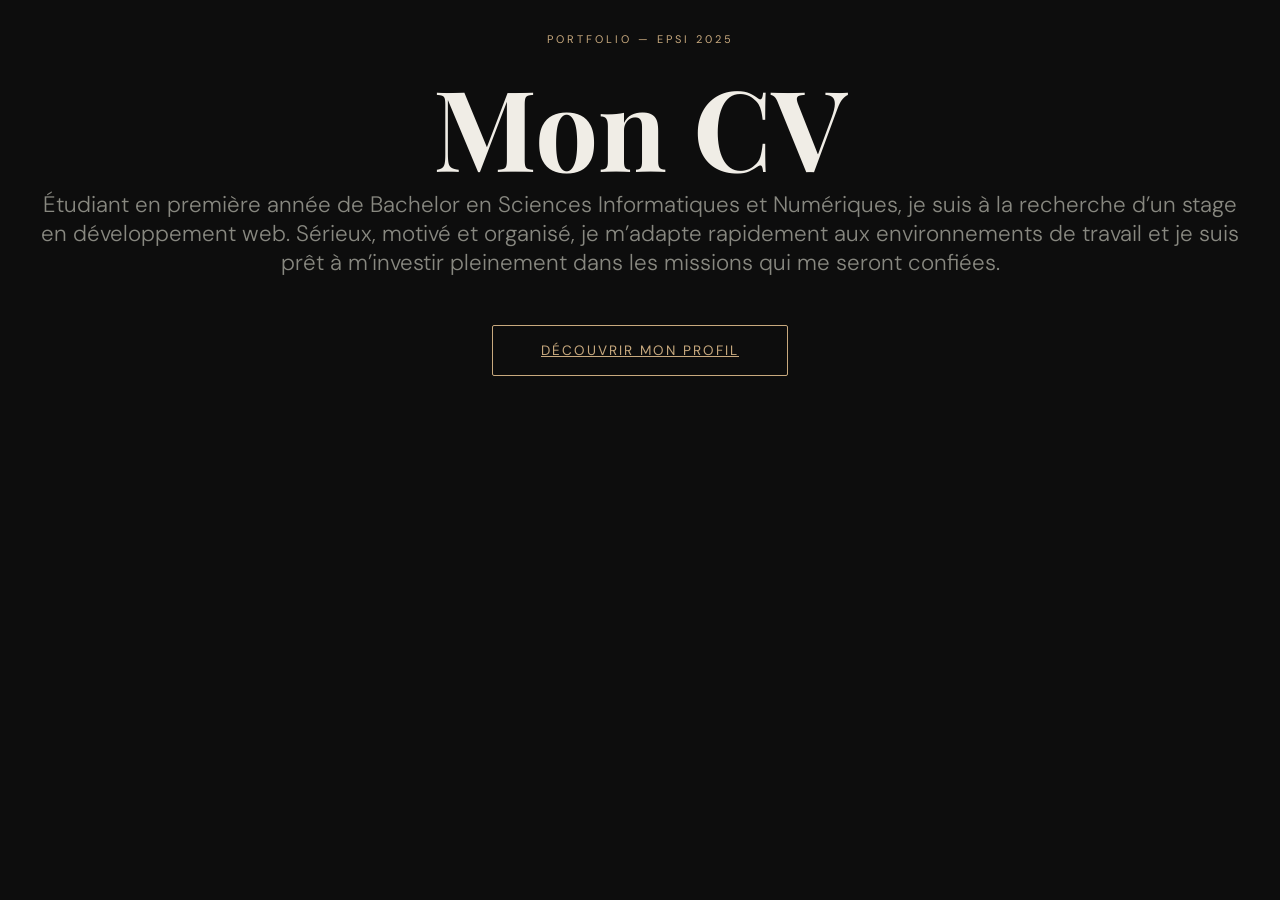
==== index.html @ eb56fd14 "Add files via upload" ====
<!DOCTYPE html>
<html lang="fr">
<head>
    <meta charset="UTF-8">
    <title>Mon CV</title>
    <link href="https://fonts.googleapis.com/css2?family=Playfair+Display:wght@400;700&family=DM+Sans:wght@300;400;500&display=swap" rel="stylesheet" />
    <link rel="stylesheet" href="style.css">
</head>
<body>

<div id="page-home">
    <div class="home-inner">
        <p class="home-tag">Portfolio — EPSI 2025</p>
        <h1 class="home-title">Mon CV</h1>
        <p class="home-subtitle">Étudiant en première année de Bachelor en
            Sciences Informatiques et Numériques, je suis à la
            recherche d’un stage en développement web. Sérieux, motivé et organisé, je m’adapte rapidement
            aux environnements de travail et je suis prêt à
            m’investir pleinement dans les missions qui me
            seront confiées.<br>
            </p>
        <a href="cv.html" class="btn-enter">Découvrir mon profil</a>
    </div>
</div>

</body>
</html>
---- style.css ----
*, *::before, *::after { box-sizing: border-box; margin: 0; padding: 0; }

:root {
    --bg: #0d0d0d
;
    --surface: #161616;
    --card: #1e1e1e;
    --accent: #c8a97e;
    --text: #f0ede6;
    --muted: #888880;
    --border: rgba(200,169,126,0.18);
    --radius: 12px;
}

body {
    font-family: 'DM Sans', sans-serif;
    background: var(--bg);
    color: var(--text);
    min-height: 100vh;
}

/* PAGES */
.page { display: none; min-height: 100vh; }
.page.active { display: flex; flex-direction: column; }

/* PAGE 1 */
#page-home {
    align-items: center;
    justify-content: center;
}

.home-inner { text-align: center; padding: 2rem; animation: fadeUp 0.9s ease both; }

.home-tag {
    font-size: 11px;
    letter-spacing: 3px;
    text-transform: uppercase;
    color: var(--accent);
    margin-bottom: 1.5rem;
}

.home-title {
    font-family: 'Playfair Display', serif;
    font-size: clamp(3.5rem, 10vw, 7rem);
    font-weight: 700;
    line-height: 1.0;
    margin-bottom: 0.5rem;
}

.home-subtitle {
    font-size: clamp(1rem, 3vw, 1.4rem);
    color: var(--muted);
    font-weight: 300;
    margin-bottom: 3rem;
}

.btn-enter {
    display: inline-block;
    padding: 1rem 3rem;
    border: 1px solid var(--accent);
    color: var(--accent);
    font-family: 'DM Sans', sans-serif;
    font-size: 0.85rem;
    letter-spacing: 2px;
    text-transform: uppercase;
    cursor: pointer;
    background: transparent;
    border-radius: 2px;
    transition: background 0.3s, color 0.3s;
}

.btn-enter:hover { background: var(--accent); color: #0d0d0d; }

/* PAGE 2 */
.menu-header {
    padding: 2rem 3rem 1rem;
    border-bottom: 1px solid var(--border);
}

.menu-logo {
    font-family: 'Playfair Display', serif;
    font-size: 1.3rem;
    cursor: pointer;
}

.menu-logo span { color: var(--accent); }

.menu-body {
    flex: 1;
    display: flex;
    flex-direction: column;
    align-items: center;
    justify-content: center;
    padding: 3rem 2rem;
}

.menu-intro { text-align: center; margin-bottom: 2.5rem; }
.menu-intro h2 { font-family: 'Playfair Display', serif; font-size: clamp(1.8rem, 5vw, 3rem); font-weight: 400; margin-bottom: 0.5rem; }
.menu-intro p { color: var(--muted); font-size: 0.9rem; }

.menu-grid {
    display: grid;
    grid-template-columns: repeat(auto-fit, minmax(200px, 1fr));
    gap: 1rem;
    width: 100%;
    max-width: 900px;
}

.menu-btn {
    background: var(--card);
    border: 1px solid var(--border);
    border-radius: var(--radius);
    padding: 1.8rem 1.5rem;
    cursor: pointer;
    text-align: left;
    transition: border-color 0.3s, transform 0.2s;
    display: flex;
    flex-direction: column;
    gap: 0.6rem;
}

.menu-btn:hover { border-color: var(--accent); transform: translateY(-3px); }
.menu-btn-icon { font-size: 1.5rem; }
.menu-btn-label { font-size: 1rem; font-weight: 500; color: var(--text); }
.menu-btn-sub { font-size: 0.78rem; color: var(--muted); }
.menu-btn .arrow { color: var(--accent); font-size: 1.1rem; }

/* SOUS-PAGES */
.sub-header {
    padding: 1.5rem 3rem;
    border-bottom: 1px solid var(--border);
    display: flex;
    align-items: center;
    gap: 1.5rem;
}

.back-btn {
    background: transparent;
    border: 1px solid var(--border);
    color: var(--muted);
    padding: 0.45rem 1rem;
    border-radius: 6px;
    cursor: pointer;
    font-size: 0.82rem;
    font-family: 'DM Sans', sans-serif;
    transition: border-color 0.2s, color 0.2s;
}

.back-btn:hover { border-color: var(--accent); color: var(--accent); }
.sub-header-title { font-family: 'Playfair Display', serif; font-size: 1.4rem; font-weight: 400; }

.sub-body { max-width: 860px; margin: 0 auto; padding: 3rem 2rem; animation: fadeUp 0.5s ease both; }

.section-title { font-family: 'Playfair Display', serif; font-size: 2rem; font-weight: 400; margin-bottom: 0.4rem; }
.section-line { width: 40px; height: 2px; background: var(--accent); margin-bottom: 2.5rem; }

.cv-card { background: var(--card); border: 1px solid var(--border); border-radius: var(--radius); padding: 1.5rem 1.8rem; margin-bottom: 1.2rem; }
.cv-card-top { display: flex; justify-content: space-between; align-items: flex-start; margin-bottom: 0.6rem; }
.cv-card h3 { font-size: 1rem; font-weight: 500; }
.cv-card .date { font-size: 0.78rem; color: var(--accent); font-weight: 500; }
.cv-card .org { font-size: 0.85rem; color: var(--muted); margin-bottom: 0.5rem; }
.cv-card p { font-size: 0.87rem; color: #aaa; line-height: 1.7; }

.skills-grid { display: grid; grid-template-columns: repeat(auto-fill, minmax(150px, 1fr)); gap: 0.9rem; }
.skill-chip { background: var(--card); border: 1px solid var(--border); border-radius: 8px; padding: 0.9rem 1rem; text-align: center; }
.skill-name { font-size: 0.85rem; font-weight: 500; margin-bottom: 0.4rem; }
.skill-bar-bg { height: 3px; background: rgba(200,169,126,0.15); border-radius: 2px; overflow: hidden; }
.skill-bar-fill { height: 100%; background: var(--accent); border-radius: 2px; }

.info-grid { display: grid; grid-template-columns: 1fr 1fr; gap: 1.2rem; }
.info-item { background: var(--card); border: 1px solid var(--border); border-radius: var(--radius); padding: 1.2rem 1.5rem; }
.info-item label { font-size: 0.72rem; letter-spacing: 1.5px; text-transform: uppercase; color: var(--accent); display: block; margin-bottom: 0.4rem; }
.info-item span { font-size: 0.95rem; }

.interests-grid { display: grid; grid-template-columns: repeat(auto-fill, minmax(160px, 1fr)); gap: 1rem; }
.interest-card { background: var(--card); border: 1px solid var(--border); border-radius: var(--radius); padding: 1.5rem 1rem; text-align: center; }
.interest-card .icon { font-size: 2rem; margin-bottom: 0.6rem; display: block; }
.interest-card span { font-size: 0.88rem; color: var(--muted); }

.contact-grid { display: grid; grid-template-columns: 1fr 1fr; gap: 1rem; }
.contact-item { background: var(--card); border: 1px solid var(--border); border-radius: var(--radius); padding: 1.4rem 1.5rem; display: flex; align-items: center; gap: 1rem; }
.contact-icon { width: 40px; height: 40px; border-radius: 50%; background: rgba(200,169,126,0.1); display: flex; align-items: center; justify-content: center; font-size: 1.1rem; flex-shrink: 0; }
.contact-item label { font-size: 0.72rem; letter-spacing: 1px; text-transform: uppercase; color: var(--accent); display: block; }
.contact-item span { font-size: 0.9rem; }

@keyframes fadeUp {
    from { opacity: 0; transform: translateY(20px); }
    to   { opacity: 1; transform: translateY(0); }
}

@media (max-width: 600px) {
    .menu-header, .sub-header { padding: 1rem 1.5rem; }
    .sub-body { padding: 2rem 1rem; }
    .info-grid, .contact-grid { grid-template-columns: 1fr; }
}
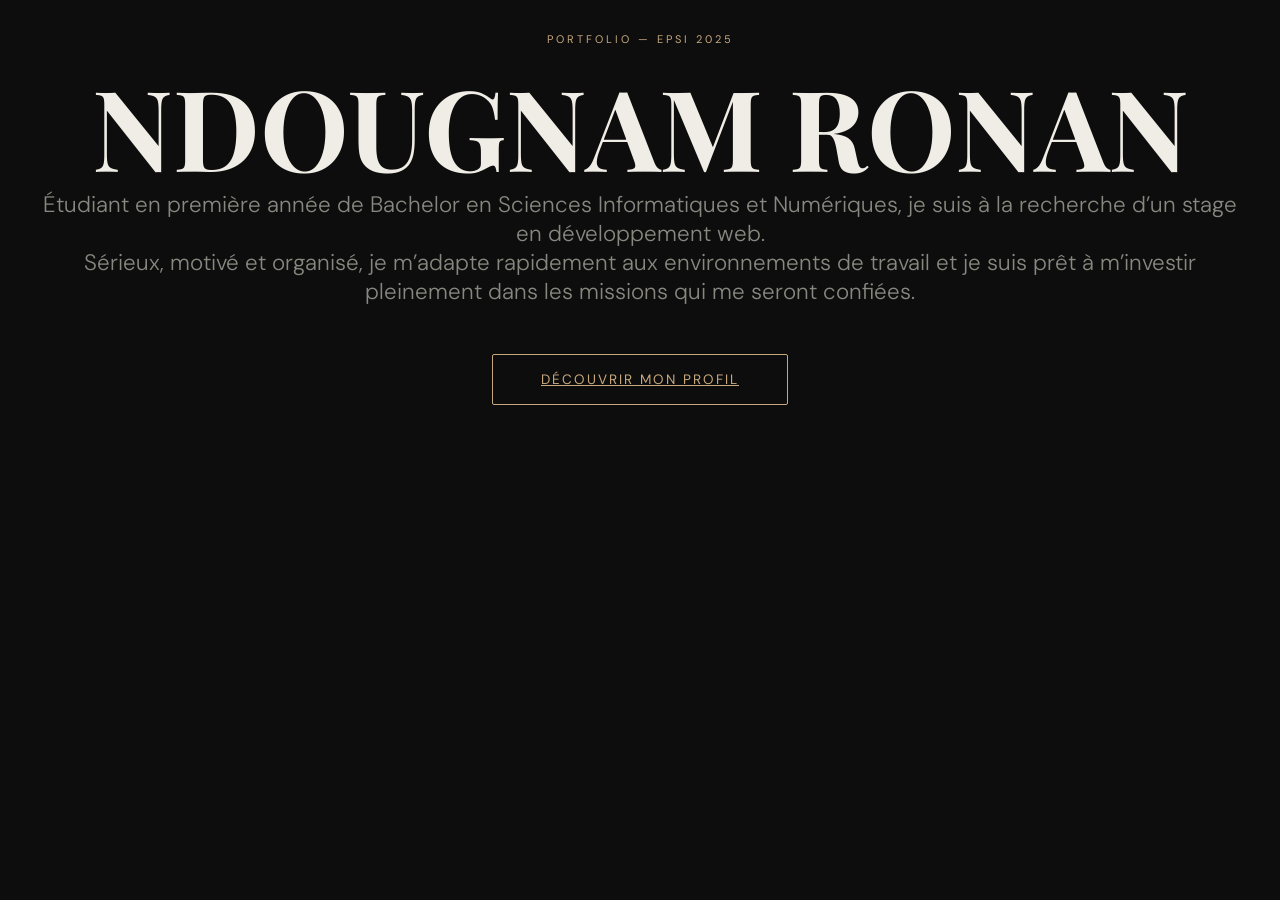
==== commit 2c0b89e8: "mon commit" ====
--- a/index.html
+++ b/index.html
@@ -1,27 +1,27 @@
-<!DOCTYPE html>
-<html lang="fr">
-<head>
-    <meta charset="UTF-8">
-    <title>Mon CV</title>
-    <link href="https://fonts.googleapis.com/css2?family=Playfair+Display:wght@400;700&family=DM+Sans:wght@300;400;500&display=swap" rel="stylesheet" />
-    <link rel="stylesheet" href="style.css">
-</head>
-<body>
-
-<div id="page-home">
-    <div class="home-inner">
-        <p class="home-tag">Portfolio — EPSI 2025</p>
-        <h1 class="home-title">Mon CV</h1>
-        <p class="home-subtitle">Étudiant en première année de Bachelor en
-            Sciences Informatiques et Numériques, je suis à la
-            recherche d’un stage en développement web. Sérieux, motivé et organisé, je m’adapte rapidement
-            aux environnements de travail et je suis prêt à
-            m’investir pleinement dans les missions qui me
-            seront confiées.<br>
-            </p>
-        <a href="cv.html" class="btn-enter">Découvrir mon profil</a>
-    </div>
-</div>
-
-</body>
+<!DOCTYPE html>
+<html lang="fr">
+<head>
+    <meta charset="UTF-8">
+    <title>Mon CV</title>
+    <link href="https://fonts.googleapis.com/css2?family=Playfair+Display:wght@400;700&family=DM+Sans:wght@300;400;500&display=swap" rel="stylesheet" />
+    <link rel="stylesheet" href="style.css">
+</head>
+<body>
+
+<div id="page-home">
+    <div class="home-inner">
+        <p class="home-tag">Portfolio — EPSI 2025</p>
+        <h1 class="home-title">NDOUGNAM RONAN</h1>
+        <p class="home-subtitle">Étudiant en première année de Bachelor en
+            Sciences Informatiques et Numériques, je suis à la
+            recherche d’un stage en développement web. <br> Sérieux, motivé et organisé, je m’adapte rapidement
+            aux environnements de travail et je suis prêt à
+            m’investir pleinement dans les missions qui me
+            seront confiées.<br>
+            </p>
+        <a href="cv.html" class="btn-enter">Découvrir mon profil</a>
+    </div>
+</div>
+
+</body>
 </html>
--- a/style.css
+++ b/style.css
@@ -1,195 +1,195 @@
-*, *::before, *::after { box-sizing: border-box; margin: 0; padding: 0; }
-
-:root {
-    --bg: #0d0d0d
-;
-    --surface: #161616;
-    --card: #1e1e1e;
-    --accent: #c8a97e;
-    --text: #f0ede6;
-    --muted: #888880;
-    --border: rgba(200,169,126,0.18);
-    --radius: 12px;
-}
-
-body {
-    font-family: 'DM Sans', sans-serif;
-    background: var(--bg);
-    color: var(--text);
-    min-height: 100vh;
-}
-
-/* PAGES */
-.page { display: none; min-height: 100vh; }
-.page.active { display: flex; flex-direction: column; }
-
-/* PAGE 1 */
-#page-home {
-    align-items: center;
-    justify-content: center;
-}
-
-.home-inner { text-align: center; padding: 2rem; animation: fadeUp 0.9s ease both; }
-
-.home-tag {
-    font-size: 11px;
-    letter-spacing: 3px;
-    text-transform: uppercase;
-    color: var(--accent);
-    margin-bottom: 1.5rem;
-}
-
-.home-title {
-    font-family: 'Playfair Display', serif;
-    font-size: clamp(3.5rem, 10vw, 7rem);
-    font-weight: 700;
-    line-height: 1.0;
-    margin-bottom: 0.5rem;
-}
-
-.home-subtitle {
-    font-size: clamp(1rem, 3vw, 1.4rem);
-    color: var(--muted);
-    font-weight: 300;
-    margin-bottom: 3rem;
-}
-
-.btn-enter {
-    display: inline-block;
-    padding: 1rem 3rem;
-    border: 1px solid var(--accent);
-    color: var(--accent);
-    font-family: 'DM Sans', sans-serif;
-    font-size: 0.85rem;
-    letter-spacing: 2px;
-    text-transform: uppercase;
-    cursor: pointer;
-    background: transparent;
-    border-radius: 2px;
-    transition: background 0.3s, color 0.3s;
-}
-
-.btn-enter:hover { background: var(--accent); color: #0d0d0d; }
-
-/* PAGE 2 */
-.menu-header {
-    padding: 2rem 3rem 1rem;
-    border-bottom: 1px solid var(--border);
-}
-
-.menu-logo {
-    font-family: 'Playfair Display', serif;
-    font-size: 1.3rem;
-    cursor: pointer;
-}
-
-.menu-logo span { color: var(--accent); }
-
-.menu-body {
-    flex: 1;
-    display: flex;
-    flex-direction: column;
-    align-items: center;
-    justify-content: center;
-    padding: 3rem 2rem;
-}
-
-.menu-intro { text-align: center; margin-bottom: 2.5rem; }
-.menu-intro h2 { font-family: 'Playfair Display', serif; font-size: clamp(1.8rem, 5vw, 3rem); font-weight: 400; margin-bottom: 0.5rem; }
-.menu-intro p { color: var(--muted); font-size: 0.9rem; }
-
-.menu-grid {
-    display: grid;
-    grid-template-columns: repeat(auto-fit, minmax(200px, 1fr));
-    gap: 1rem;
-    width: 100%;
-    max-width: 900px;
-}
-
-.menu-btn {
-    background: var(--card);
-    border: 1px solid var(--border);
-    border-radius: var(--radius);
-    padding: 1.8rem 1.5rem;
-    cursor: pointer;
-    text-align: left;
-    transition: border-color 0.3s, transform 0.2s;
-    display: flex;
-    flex-direction: column;
-    gap: 0.6rem;
-}
-
-.menu-btn:hover { border-color: var(--accent); transform: translateY(-3px); }
-.menu-btn-icon { font-size: 1.5rem; }
-.menu-btn-label { font-size: 1rem; font-weight: 500; color: var(--text); }
-.menu-btn-sub { font-size: 0.78rem; color: var(--muted); }
-.menu-btn .arrow { color: var(--accent); font-size: 1.1rem; }
-
-/* SOUS-PAGES */
-.sub-header {
-    padding: 1.5rem 3rem;
-    border-bottom: 1px solid var(--border);
-    display: flex;
-    align-items: center;
-    gap: 1.5rem;
-}
-
-.back-btn {
-    background: transparent;
-    border: 1px solid var(--border);
-    color: var(--muted);
-    padding: 0.45rem 1rem;
-    border-radius: 6px;
-    cursor: pointer;
-    font-size: 0.82rem;
-    font-family: 'DM Sans', sans-serif;
-    transition: border-color 0.2s, color 0.2s;
-}
-
-.back-btn:hover { border-color: var(--accent); color: var(--accent); }
-.sub-header-title { font-family: 'Playfair Display', serif; font-size: 1.4rem; font-weight: 400; }
-
-.sub-body { max-width: 860px; margin: 0 auto; padding: 3rem 2rem; animation: fadeUp 0.5s ease both; }
-
-.section-title { font-family: 'Playfair Display', serif; font-size: 2rem; font-weight: 400; margin-bottom: 0.4rem; }
-.section-line { width: 40px; height: 2px; background: var(--accent); margin-bottom: 2.5rem; }
-
-.cv-card { background: var(--card); border: 1px solid var(--border); border-radius: var(--radius); padding: 1.5rem 1.8rem; margin-bottom: 1.2rem; }
-.cv-card-top { display: flex; justify-content: space-between; align-items: flex-start; margin-bottom: 0.6rem; }
-.cv-card h3 { font-size: 1rem; font-weight: 500; }
-.cv-card .date { font-size: 0.78rem; color: var(--accent); font-weight: 500; }
-.cv-card .org { font-size: 0.85rem; color: var(--muted); margin-bottom: 0.5rem; }
-.cv-card p { font-size: 0.87rem; color: #aaa; line-height: 1.7; }
-
-.skills-grid { display: grid; grid-template-columns: repeat(auto-fill, minmax(150px, 1fr)); gap: 0.9rem; }
-.skill-chip { background: var(--card); border: 1px solid var(--border); border-radius: 8px; padding: 0.9rem 1rem; text-align: center; }
-.skill-name { font-size: 0.85rem; font-weight: 500; margin-bottom: 0.4rem; }
-.skill-bar-bg { height: 3px; background: rgba(200,169,126,0.15); border-radius: 2px; overflow: hidden; }
-.skill-bar-fill { height: 100%; background: var(--accent); border-radius: 2px; }
-
-.info-grid { display: grid; grid-template-columns: 1fr 1fr; gap: 1.2rem; }
-.info-item { background: var(--card); border: 1px solid var(--border); border-radius: var(--radius); padding: 1.2rem 1.5rem; }
-.info-item label { font-size: 0.72rem; letter-spacing: 1.5px; text-transform: uppercase; color: var(--accent); display: block; margin-bottom: 0.4rem; }
-.info-item span { font-size: 0.95rem; }
-
-.interests-grid { display: grid; grid-template-columns: repeat(auto-fill, minmax(160px, 1fr)); gap: 1rem; }
-.interest-card { background: var(--card); border: 1px solid var(--border); border-radius: var(--radius); padding: 1.5rem 1rem; text-align: center; }
-.interest-card .icon { font-size: 2rem; margin-bottom: 0.6rem; display: block; }
-.interest-card span { font-size: 0.88rem; color: var(--muted); }
-
-.contact-grid { display: grid; grid-template-columns: 1fr 1fr; gap: 1rem; }
-.contact-item { background: var(--card); border: 1px solid var(--border); border-radius: var(--radius); padding: 1.4rem 1.5rem; display: flex; align-items: center; gap: 1rem; }
-.contact-icon { width: 40px; height: 40px; border-radius: 50%; background: rgba(200,169,126,0.1); display: flex; align-items: center; justify-content: center; font-size: 1.1rem; flex-shrink: 0; }
-.contact-item label { font-size: 0.72rem; letter-spacing: 1px; text-transform: uppercase; color: var(--accent); display: block; }
-.contact-item span { font-size: 0.9rem; }
-
-@keyframes fadeUp {
-    from { opacity: 0; transform: translateY(20px); }
-    to   { opacity: 1; transform: translateY(0); }
-}
-
-@media (max-width: 600px) {
-    .menu-header, .sub-header { padding: 1rem 1.5rem; }
-    .sub-body { padding: 2rem 1rem; }
-    .info-grid, .contact-grid { grid-template-columns: 1fr; }
+*, *::before, *::after { box-sizing: border-box; margin: 0; padding: 0; }
+
+:root {
+    --bg: #0d0d0d
+;
+    --surface: #161616;
+    --card: #1e1e1e;
+    --accent: #c8a97e;
+    --text: #f0ede6;
+    --muted: #888880;
+    --border: rgba(200,169,126,0.18);
+    --radius: 12px;
+}
+
+body {
+    font-family: 'DM Sans', sans-serif;
+    background: var(--bg);
+    color: var(--text);
+    min-height: 100vh;
+}
+
+/* PAGES */
+.page { display: none; min-height: 100vh; }
+.page.active { display: flex; flex-direction: column; }
+
+/* PAGE 1 */
+#page-home {
+    align-items: center;
+    justify-content: center;
+}
+
+.home-inner { text-align: center; padding: 2rem; animation: fadeUp 0.9s ease both; }
+
+.home-tag {
+    font-size: 11px;
+    letter-spacing: 3px;
+    text-transform: uppercase;
+    color: var(--accent);
+    margin-bottom: 1.5rem;
+}
+
+.home-title {
+    font-family: 'Playfair Display', serif;
+    font-size: clamp(3.5rem, 10vw, 7rem);
+    font-weight: 700;
+    line-height: 1.0;
+    margin-bottom: 0.5rem;
+}
+
+.home-subtitle {
+    font-size: clamp(1rem, 3vw, 1.4rem);
+    color: var(--muted);
+    font-weight: 300;
+    margin-bottom: 3rem;
+}
+
+.btn-enter {
+    display: inline-block;
+    padding: 1rem 3rem;
+    border: 1px solid var(--accent);
+    color: var(--accent);
+    font-family: 'DM Sans', sans-serif;
+    font-size: 0.85rem;
+    letter-spacing: 2px;
+    text-transform: uppercase;
+    cursor: pointer;
+    background: transparent;
+    border-radius: 2px;
+    transition: background 0.3s, color 0.3s;
+}
+
+.btn-enter:hover { background: var(--accent); color: #0d0d0d; }
+
+/* PAGE 2 */
+.menu-header {
+    padding: 2rem 3rem 1rem;
+    border-bottom: 1px solid var(--border);
+}
+
+.menu-logo {
+    font-family: 'Playfair Display', serif;
+    font-size: 1.3rem;
+    cursor: pointer;
+}
+
+.menu-logo span { color: var(--accent); }
+
+.menu-body {
+    flex: 1;
+    display: flex;
+    flex-direction: column;
+    align-items: center;
+    justify-content: center;
+    padding: 3rem 2rem;
+}
+
+.menu-intro { text-align: center; margin-bottom: 2.5rem; }
+.menu-intro h2 { font-family: 'Playfair Display', serif; font-size: clamp(1.8rem, 5vw, 3rem); font-weight: 400; margin-bottom: 0.5rem; }
+.menu-intro p { color: var(--muted); font-size: 0.9rem; }
+
+.menu-grid {
+    display: grid;
+    grid-template-columns: repeat(auto-fit, minmax(200px, 1fr));
+    gap: 1rem;
+    width: 100%;
+    max-width: 900px;
+}
+
+.menu-btn {
+    background: var(--card);
+    border: 1px solid var(--border);
+    border-radius: var(--radius);
+    padding: 1.8rem 1.5rem;
+    cursor: pointer;
+    text-align: left;
+    transition: border-color 0.3s, transform 0.2s;
+    display: flex;
+    flex-direction: column;
+    gap: 0.6rem;
+}
+
+.menu-btn:hover { border-color: var(--accent); transform: translateY(-3px); }
+.menu-btn-icon { font-size: 1.5rem; }
+.menu-btn-label { font-size: 1rem; font-weight: 500; color: var(--text); }
+.menu-btn-sub { font-size: 0.78rem; color: var(--muted); }
+.menu-btn .arrow { color: var(--accent); font-size: 1.1rem; }
+
+/* SOUS-PAGES */
+.sub-header {
+    padding: 1.5rem 3rem;
+    border-bottom: 1px solid var(--border);
+    display: flex;
+    align-items: center;
+    gap: 1.5rem;
+}
+
+.back-btn {
+    background: transparent;
+    border: 1px solid var(--border);
+    color: var(--muted);
+    padding: 0.45rem 1rem;
+    border-radius: 6px;
+    cursor: pointer;
+    font-size: 0.82rem;
+    font-family: 'DM Sans', sans-serif;
+    transition: border-color 0.2s, color 0.2s;
+}
+
+.back-btn:hover { border-color: var(--accent); color: var(--accent); }
+.sub-header-title { font-family: 'Playfair Display', serif; font-size: 1.4rem; font-weight: 400; }
+
+.sub-body { max-width: 860px; margin: 0 auto; padding: 3rem 2rem; animation: fadeUp 0.5s ease both; }
+
+.section-title { font-family: 'Playfair Display', serif; font-size: 2rem; font-weight: 400; margin-bottom: 0.4rem; }
+.section-line { width: 40px; height: 2px; background: var(--accent); margin-bottom: 2.5rem; }
+
+.cv-card { background: var(--card); border: 1px solid var(--border); border-radius: var(--radius); padding: 1.5rem 1.8rem; margin-bottom: 1.2rem; }
+.cv-card-top { display: flex; justify-content: space-between; align-items: flex-start; margin-bottom: 0.6rem; }
+.cv-card h3 { font-size: 1rem; font-weight: 500; }
+.cv-card .date { font-size: 0.78rem; color: var(--accent); font-weight: 500; }
+.cv-card .org { font-size: 0.85rem; color: var(--muted); margin-bottom: 0.5rem; }
+.cv-card p { font-size: 0.87rem; color: #aaa; line-height: 1.7; }
+
+.skills-grid { display: grid; grid-template-columns: repeat(auto-fill, minmax(150px, 1fr)); gap: 0.9rem; }
+.skill-chip { background: var(--card); border: 1px solid var(--border); border-radius: 8px; padding: 0.9rem 1rem; text-align: center; }
+.skill-name { font-size: 0.85rem; font-weight: 500; margin-bottom: 0.4rem; }
+.skill-bar-bg { height: 3px; background: rgba(200,169,126,0.15); border-radius: 2px; overflow: hidden; }
+.skill-bar-fill { height: 100%; background: var(--accent); border-radius: 2px; }
+
+.info-grid { display: grid; grid-template-columns: 1fr 1fr; gap: 1.2rem; }
+.info-item { background: var(--card); border: 1px solid var(--border); border-radius: var(--radius); padding: 1.2rem 1.5rem; }
+.info-item label { font-size: 0.72rem; letter-spacing: 1.5px; text-transform: uppercase; color: var(--accent); display: block; margin-bottom: 0.4rem; }
+.info-item span { font-size: 0.95rem; }
+
+.interests-grid { display: grid; grid-template-columns: repeat(auto-fill, minmax(160px, 1fr)); gap: 1rem; }
+.interest-card { background: var(--card); border: 1px solid var(--border); border-radius: var(--radius); padding: 1.5rem 1rem; text-align: center; }
+.interest-card .icon { font-size: 2rem; margin-bottom: 0.6rem; display: block; }
+.interest-card span { font-size: 0.88rem; color: var(--muted); }
+
+.contact-grid { display: grid; grid-template-columns: 1fr 1fr; gap: 1rem; }
+.contact-item { background: var(--card); border: 1px solid var(--border); border-radius: var(--radius); padding: 1.4rem 1.5rem; display: flex; align-items: center; gap: 1rem; }
+.contact-icon { width: 40px; height: 40px; border-radius: 50%; background: rgba(200,169,126,0.1); display: flex; align-items: center; justify-content: center; font-size: 1.1rem; flex-shrink: 0; }
+.contact-item label { font-size: 0.72rem; letter-spacing: 1px; text-transform: uppercase; color: var(--accent); display: block; }
+.contact-item span { font-size: 0.9rem; }
+
+@keyframes fadeUp {
+    from { opacity: 0; transform: translateY(20px); }
+    to   { opacity: 1; transform: translateY(0); }
+}
+
+@media (max-width: 600px) {
+    .menu-header, .sub-header { padding: 1rem 1.5rem; }
+    .sub-body { padding: 2rem 1rem; }
+    .info-grid, .contact-grid { grid-template-columns: 1fr; }
 }
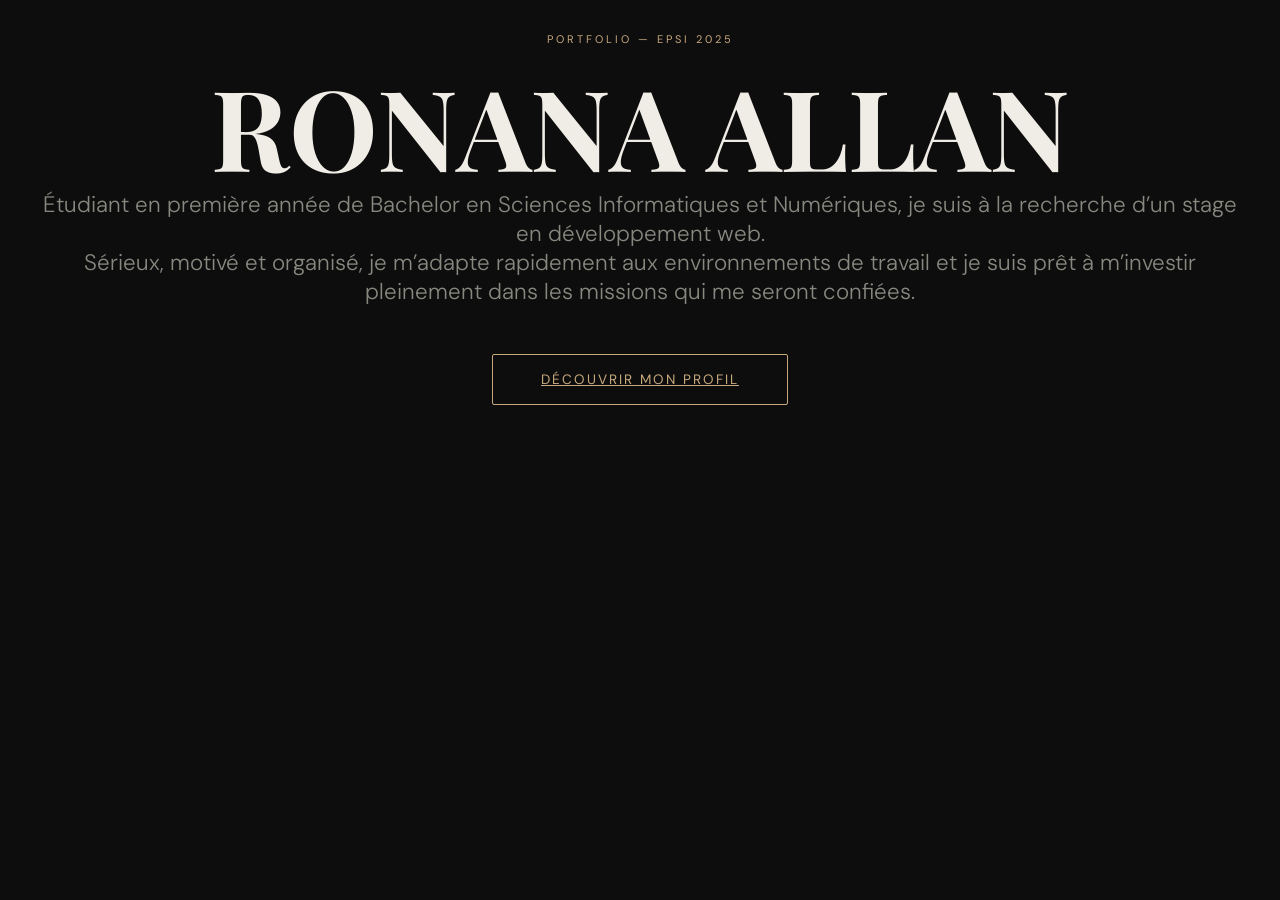
==== commit 86eeb5ed: "j'ai ajouter le nom" ====
--- a/index.html
+++ b/index.html
@@ -11,7 +11,7 @@
 <div id="page-home">
     <div class="home-inner">
         <p class="home-tag">Portfolio — EPSI 2025</p>
-        <h1 class="home-title">NDOUGNAM RONAN</h1>
+        <h1 class="home-title">RONANA ALLAN</h1>
         <p class="home-subtitle">Étudiant en première année de Bachelor en
             Sciences Informatiques et Numériques, je suis à la
             recherche d’un stage en développement web. <br> Sérieux, motivé et organisé, je m’adapte rapidement
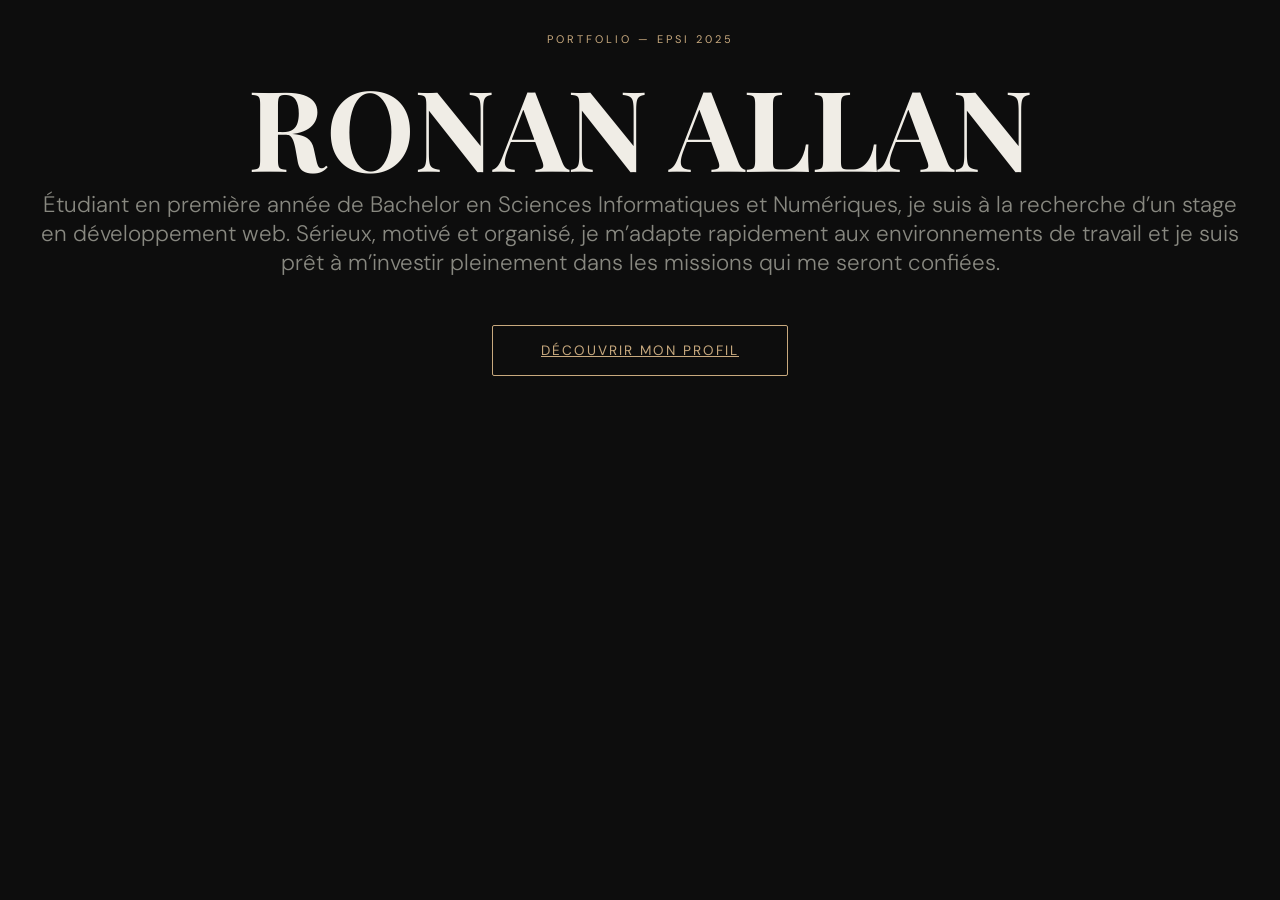
==== commit d8237e98: "ajout du nom" ====
--- a/index.html
+++ b/index.html
@@ -1,27 +1,27 @@
-<!DOCTYPE html>
-<html lang="fr">
-<head>
-    <meta charset="UTF-8">
-    <title>Mon CV</title>
-    <link href="https://fonts.googleapis.com/css2?family=Playfair+Display:wght@400;700&family=DM+Sans:wght@300;400;500&display=swap" rel="stylesheet" />
-    <link rel="stylesheet" href="style.css">
-</head>
-<body>
-
-<div id="page-home">
-    <div class="home-inner">
-        <p class="home-tag">Portfolio — EPSI 2025</p>
-        <h1 class="home-title">RONANA ALLAN</h1>
-        <p class="home-subtitle">Étudiant en première année de Bachelor en
-            Sciences Informatiques et Numériques, je suis à la
-            recherche d’un stage en développement web. <br> Sérieux, motivé et organisé, je m’adapte rapidement
-            aux environnements de travail et je suis prêt à
-            m’investir pleinement dans les missions qui me
-            seront confiées.<br>
-            </p>
-        <a href="cv.html" class="btn-enter">Découvrir mon profil</a>
-    </div>
-</div>
-
-</body>
+<!DOCTYPE html>
+<html lang="fr">
+<head>
+    <meta charset="UTF-8">
+    <title>Mon CV</title>
+    <link href="https://fonts.googleapis.com/css2?family=Playfair+Display:wght@400;700&family=DM+Sans:wght@300;400;500&display=swap" rel="stylesheet" />
+    <link rel="stylesheet" href="style.css">
+</head>
+<body>
+
+<div id="page-home">
+    <div class="home-inner">
+        <p class="home-tag">Portfolio — EPSI 2025</p>
+        <h1 class="home-title">RONAN ALLAN</h1>
+        <p class="home-subtitle">Étudiant en première année de Bachelor en
+            Sciences Informatiques et Numériques, je suis à la
+            recherche d’un stage en développement web. Sérieux, motivé et organisé, je m’adapte rapidement
+            aux environnements de travail et je suis prêt à
+            m’investir pleinement dans les missions qui me
+            seront confiées.<br>
+            </p>
+        <a href="cv.html" class="btn-enter">Découvrir mon profil</a>
+    </div>
+</div>
+
+</body>
 </html>
